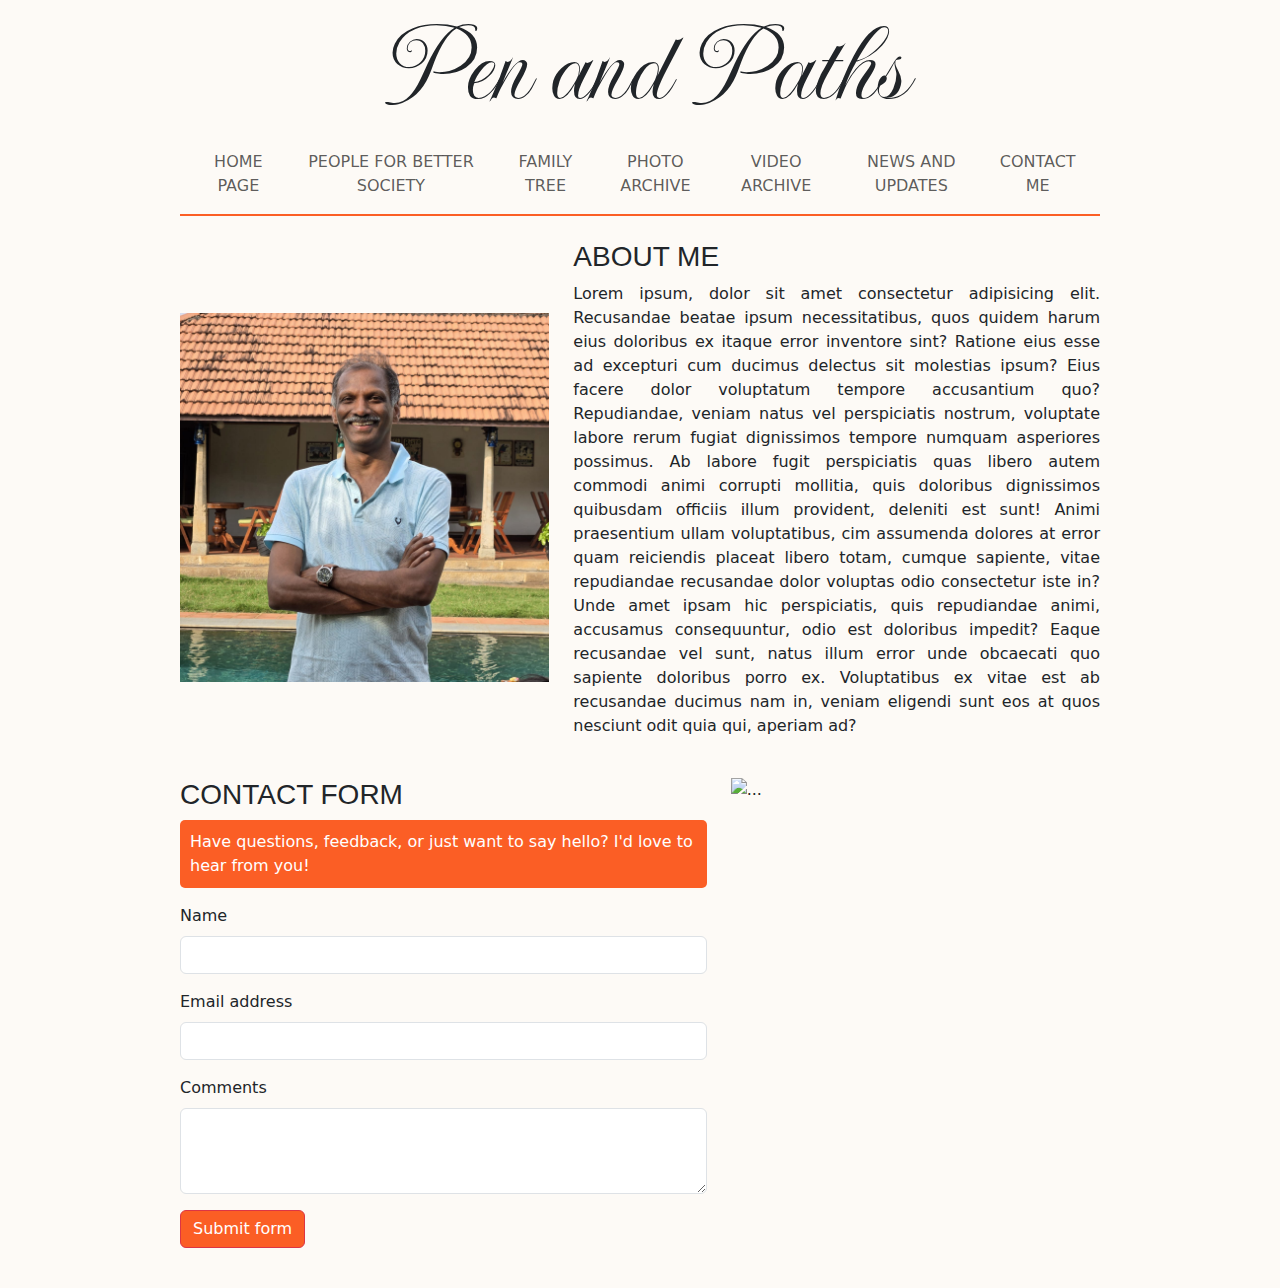
==== contact.html @ 399c9f59 "Update contact.html" ====
<!DOCTYPE html>
<html lang="en">
  <head>
    <meta charset="UTF-8" />
    <meta name="viewport" content="width=device-width, initial-scale=1.0" />
    <title>Pen And Paths</title>
    <link
      href="https://cdn.jsdelivr.net/npm/bootstrap@5.3.3/dist/css/bootstrap.min.css"
      rel="stylesheet"
      integrity="sha384-QWTKZyjpPEjISv5WaRU9OFeRpok6YctnYmDr5pNlyT2bRjXh0JMhjY6hW+ALEwIH"
      crossorigin="anonymous"
    />
    <link rel="stylesheet" href="css/style.css" />
  </head>
  <body>
    <header>
      <h1 class="hero-title">Pen and Paths</h1>
      <nav class="navbar navbar-expand-lg text-uppercase">
        <div class="container-fluid">
          <button
            class="navbar-toggler"
            type="button"
            data-bs-toggle="collapse"
            data-bs-target="#navbarNav"
            aria-controls="navbarNav"
            aria-expanded="false"
            aria-label="Toggle navigation"
          >
            <span class="navbar-toggler-icon"></span>
          </button>
          <div class="collapse navbar-collapse" id="navbarNav">
            <ul class="navbar-nav w-100 nav-fill">
              <li class="nav-item">
                <a class="nav-link" href="/index.html">Home Page</a>
              </li>
              <li class="nav-item">
                <a class="nav-link" href="/people.html"
                  >People for Better Society</a
                >
              </li>
              <li class="nav-item">
                <a class="nav-link" href="PenAndPathTest//family.html">Family Tree</a>
              </li>
              <li class="nav-item">
                <a class="nav-link" href="PenAndPathTest//photo.html">Photo Archive</a>
              </li>
              <li class="nav-item">
                <a class="nav-link" href="PenAndPathTest//video.html">Video Archive</a>
              </li>
              <li class="nav-item">
                <a class="nav-link" href="PenAndPathTest//news.html">News and Updates</a>
              </li>
              <li class="nav-item">
                <a class="nav-link" href="PenAndPathTest//contact.html">Contact Me</a>
              </li>
            </ul>
          </div>
        </div>
      </nav>
    </header>
    <main>
      <section>
        <div class="row pt-4 d-flex align-items-center">
          <div class="col-md-5">
            <img
              src="image/portrait_ajith.jpg"
              class="card-img-top"
              alt="..."
            />
          </div>
          <div class="col-md-7 d-flex flex-column justify-content-center">
            <h3 class="hero-sub-title">ABOUT ME</h3>
            <p class="about-justify">
              Lorem ipsum, dolor sit amet consectetur adipisicing elit.
              Recusandae beatae ipsum necessitatibus, quos quidem harum eius
              doloribus ex itaque error inventore sint? Ratione eius esse ad
              excepturi cum ducimus delectus sit molestias ipsum? Eius facere
              dolor voluptatum tempore accusantium quo? Repudiandae, veniam
              natus vel perspiciatis nostrum, voluptate labore rerum fugiat
              dignissimos tempore numquam asperiores possimus. Ab labore fugit
              perspiciatis quas libero autem commodi animi corrupti mollitia,
              quis doloribus dignissimos quibusdam officiis illum provident,
              deleniti est sunt! Animi praesentium ullam voluptatibus, cim
              assumenda dolores at error quam reiciendis placeat libero totam,
              cumque sapiente, vitae repudiandae recusandae dolor voluptas odio
              consectetur iste in? Unde amet ipsam hic perspiciatis, quis
              repudiandae animi, accusamus consequuntur, odio est doloribus
              impedit? Eaque recusandae vel sunt, natus illum error unde
              obcaecati quo sapiente doloribus porro ex. Voluptatibus ex vitae
              est ab recusandae ducimus nam in, veniam eligendi sunt eos at quos
              nesciunt odit quia qui, aperiam ad?
            </p>
          </div>
        </div>
      </section>

      <section>
        <div class="row py-4">
          <div class="col-md-7">
            <form id="customForm">
              <h3 class="hero-sub-title">CONTACT FORM</h3>
              <p class="reponse-msg" id="responseMessage">
                Have questions, feedback, or just want to say hello? I'd love to
                hear from you!
              </p>

              <div class="mb-3">
                <label for="NAME" class="form-label">Name</label>
                <input
                  name="entry.2005620554"
                  type="text"
                  class="form-control"
                  id="NAME"
                  required
                />
              </div>
              <div class="mb-3">
                <label for="EMAIL" class="form-label">Email address</label>
                <input
                  name="entry.1045781291"
                  type="email"
                  class="form-control"
                  id="EMAIL"
                />
              </div>
              <div class="mb-3">
                <label for="COMMENTS" class="form-label">Comments</label>
                <textarea
                  class="form-control"
                  id="COMMENTS"
                  name="entry.839337160"
                  rows="3"
                  required
                ></textarea>
              </div>
              <button class="btn btn-danger orange-btn mb-3" type="submit">
                Submit form
              </button>
            </form>
          </div>
          <div class="col-md-5 d-flex justify-content-center">
            <img
              src="https://images.unsplash.com/photo-1456513080510-7bf3a84b82f8?q=80&w=1973&auto=format&fit=crop&ixlib=rb-4.0.3&ixid=M3wxMjA3fDB8MHxwaG90by1wYWdlfHx8fGVufDB8fHx8fA%3D%3D"
              class="card-img-top"
              alt="..."
            />
          </div>
        </div>
      </section>
    </main>
    <script
      src="https://cdn.jsdelivr.net/npm/bootstrap@5.3.3/dist/js/bootstrap.bundle.min.js"
      integrity="sha384-YvpcrYf0tY3lHB60NNkmXc5s9fDVZLESaAA55NDzOxhy9GkcIdslK1eN7N6jIeHz"
      crossorigin="anonymous"
    ></script>
    <script src="js/contact.js"></script>
  </body>
</html>

<!-- entry.2005620554
name="entry.1045781291"
name="entry.839337160" -->
---- css/style.css ----
@import url("https://fonts.googleapis.com/css2?family=Imperial+Script&display=swap");

nav {
  padding: 0;
  border-bottom: 2px solid rgb(251, 94, 37);
}

body {
  background-color: rgba(239, 212, 178, 0.123);
  padding: 0 180px;
}
.hero-title {
  font-family: "Imperial Script", serif;
  font-size: 7rem;
  font-weight: 400;
  margin: 0;
  text-align: center;
}

.hero-sub-title {
  font-family: "Trebuchet MS", "Lucida Sans Unicode", "Lucida Grande",
    "Lucida Sans", Arial, sans-serif;
}

.underline-orange {
  text-decoration: underline;
  text-decoration-color: rgb(251, 94, 37);
}
.truncate {
  overflow: hidden;
  text-overflow: ellipsis;
  display: -webkit-box;
  -webkit-line-clamp: 2; /* number of lines to show */
  line-clamp: 2;
  -webkit-box-orient: vertical;
}

.swiper-button-next,
.swiper-button-prev {
  color: rgb(251, 94, 37) !important;
}
/* Hover effect */
.swiper-button-next:hover,
.swiper-button-prev:hover {
  color: rgb(108, 31, 3) !important; /* Darker red on hover */
}

/* Change color of pagination bullets */
.swiper-pagination-bullet {
  background-color: rgb(251, 94, 37) !important; /* Change dot color */
  opacity: 0.5;
}

/* Active dot color */
.swiper-pagination-bullet-active {
  background-color: rgb(251, 94, 37) !important; /* Change active dot color */
  opacity: 1;
}
/* Contact Page */
.orange {
  background-color: rgb(251, 94, 37);
}
.orange-text {
  color: rgba(29, 9, 2, 0.922);
}

.orange-solid-text {
  color: rgb(251, 94, 37);
}

.about-justify {
  text-align: justify;
}

.orange-btn {
  background-color: rgb(251, 94, 37);
}
.reponse-msg {
  background-color: rgb(251, 94, 37);
  color: white;
  padding: 10px 0px 10px 10px;
  border-radius: 5px;
}
/*  */

/* Family page */

.family-name {
  background-color: rgba(251, 94, 37, 0.322);
  display: inline;
}

/*  */

@media screen and (max-width: 992px) {
  body {
    padding: 0 100px;
  }
}

@media screen and (max-width: 768px) {
  body {
    padding: 0 80px;
  }
}

@media screen and (max-width: 552px) {
  body {
    padding: 0 32px;
  }
}
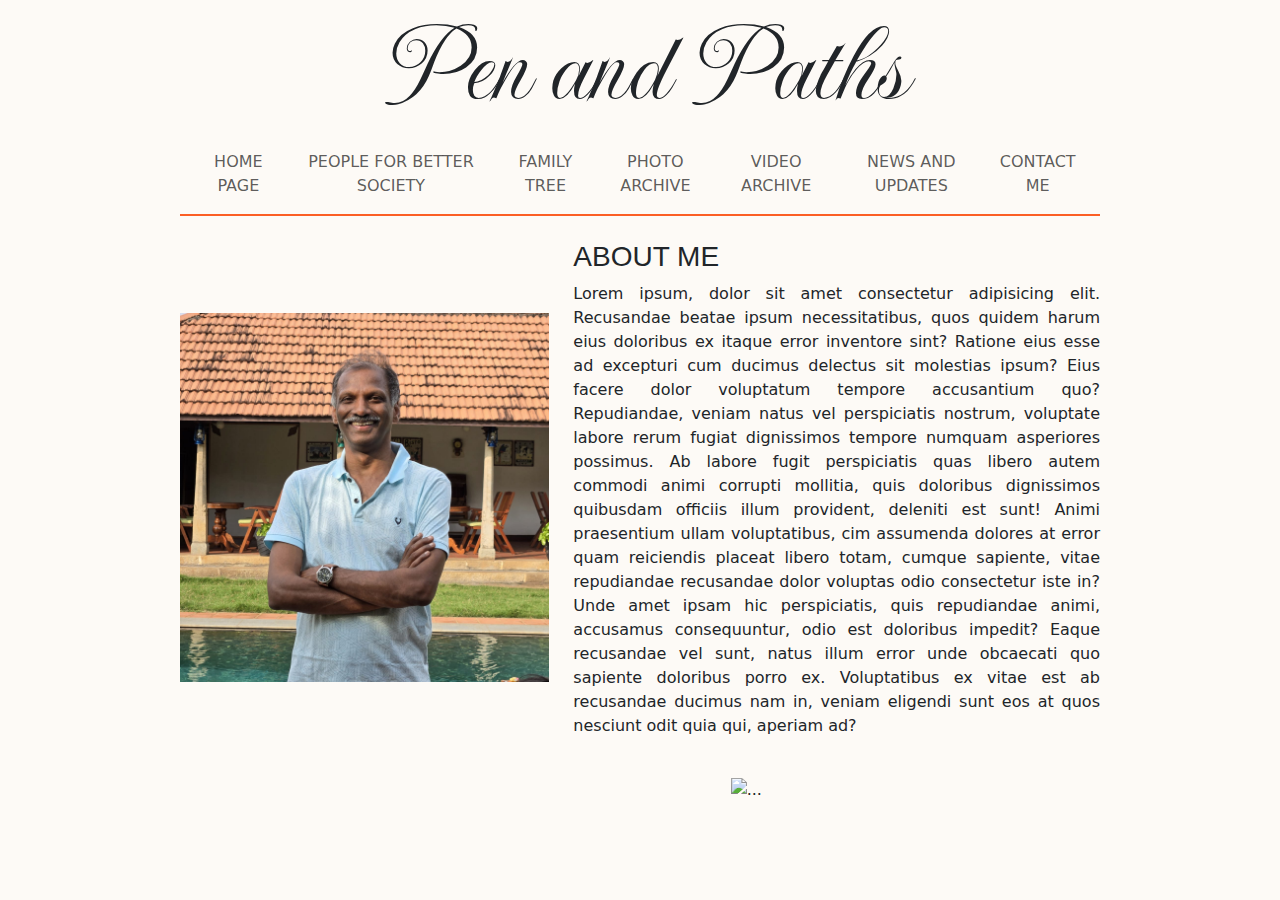
==== commit 942c4976: "Update contact.html" ====
--- a/contact.html
+++ b/contact.html
@@ -31,27 +31,27 @@
           <div class="collapse navbar-collapse" id="navbarNav">
             <ul class="navbar-nav w-100 nav-fill">
               <li class="nav-item">
-                <a class="nav-link" href="/index.html">Home Page</a>
+                <a class="nav-link" href="/PenAndPathTest/index.html">Home Page</a>
               </li>
               <li class="nav-item">
-                <a class="nav-link" href="/people.html"
+                <a class="nav-link" href="/PenAndPathTest/people.html"
                   >People for Better Society</a
                 >
               </li>
               <li class="nav-item">
-                <a class="nav-link" href="PenAndPathTest//family.html">Family Tree</a>
+                <a class="nav-link" href="/PenAndPathTest/family.html">Family Tree</a>
               </li>
               <li class="nav-item">
-                <a class="nav-link" href="PenAndPathTest//photo.html">Photo Archive</a>
+                <a class="nav-link" href="/PenAndPathTest/photo.html">Photo Archive</a>
               </li>
               <li class="nav-item">
-                <a class="nav-link" href="PenAndPathTest//video.html">Video Archive</a>
+                <a class="nav-link" href="/PenAndPathTest/video.html">Video Archive</a>
               </li>
               <li class="nav-item">
-                <a class="nav-link" href="PenAndPathTest//news.html">News and Updates</a>
+                <a class="nav-link" href="/PenAndPathTest/news.html">News and Updates</a>
               </li>
               <li class="nav-item">
-                <a class="nav-link" href="PenAndPathTest//contact.html">Contact Me</a>
+                <a class="nav-link" href="/PenAndPathTest/contact.html">Contact Me</a>
               </li>
             </ul>
           </div>
@@ -97,7 +97,7 @@
       <section>
         <div class="row py-4">
           <div class="col-md-7">
-            <form id="customForm">
+<!--             <form id="customForm">
               <h3 class="hero-sub-title">CONTACT FORM</h3>
               <p class="reponse-msg" id="responseMessage">
                 Have questions, feedback, or just want to say hello? I'd love to
@@ -136,7 +136,7 @@
               <button class="btn btn-danger orange-btn mb-3" type="submit">
                 Submit form
               </button>
-            </form>
+            </form> -->
           </div>
           <div class="col-md-5 d-flex justify-content-center">
             <img
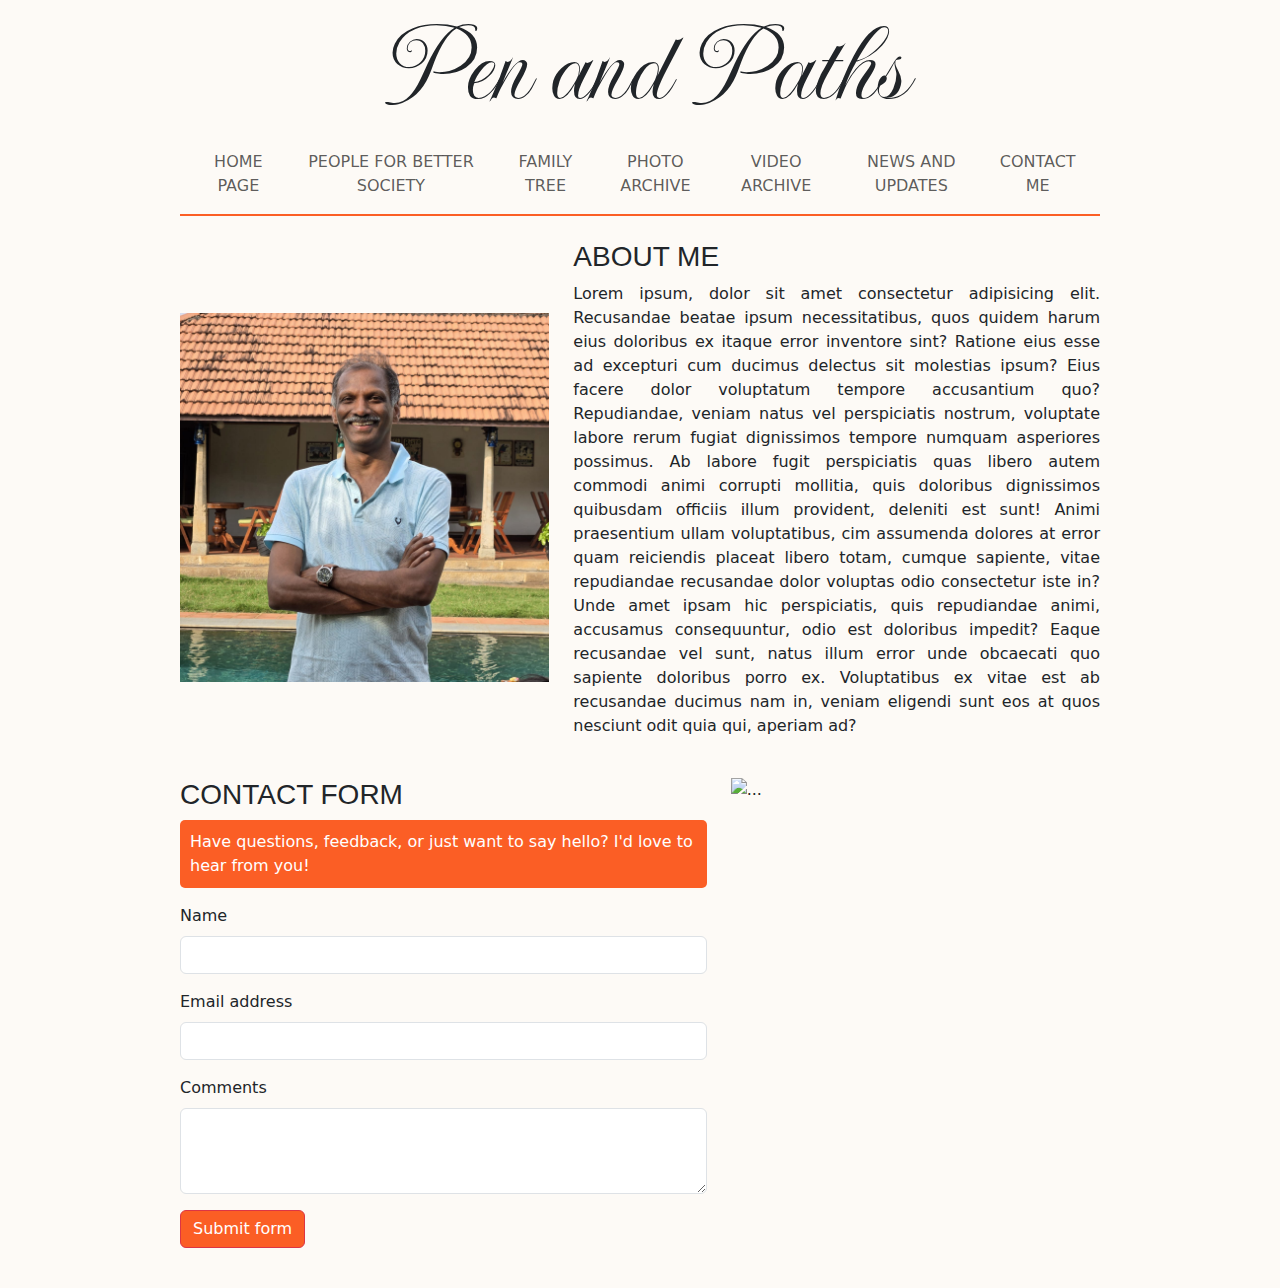
==== commit eadf3c78: "Update contact.html" ====
--- a/contact.html
+++ b/contact.html
@@ -97,7 +97,7 @@
       <section>
         <div class="row py-4">
           <div class="col-md-7">
-<!--             <form id="customForm">
+            <form id="customForm">
               <h3 class="hero-sub-title">CONTACT FORM</h3>
               <p class="reponse-msg" id="responseMessage">
                 Have questions, feedback, or just want to say hello? I'd love to
@@ -136,7 +136,7 @@
               <button class="btn btn-danger orange-btn mb-3" type="submit">
                 Submit form
               </button>
-            </form> -->
+            </form>
           </div>
           <div class="col-md-5 d-flex justify-content-center">
             <img
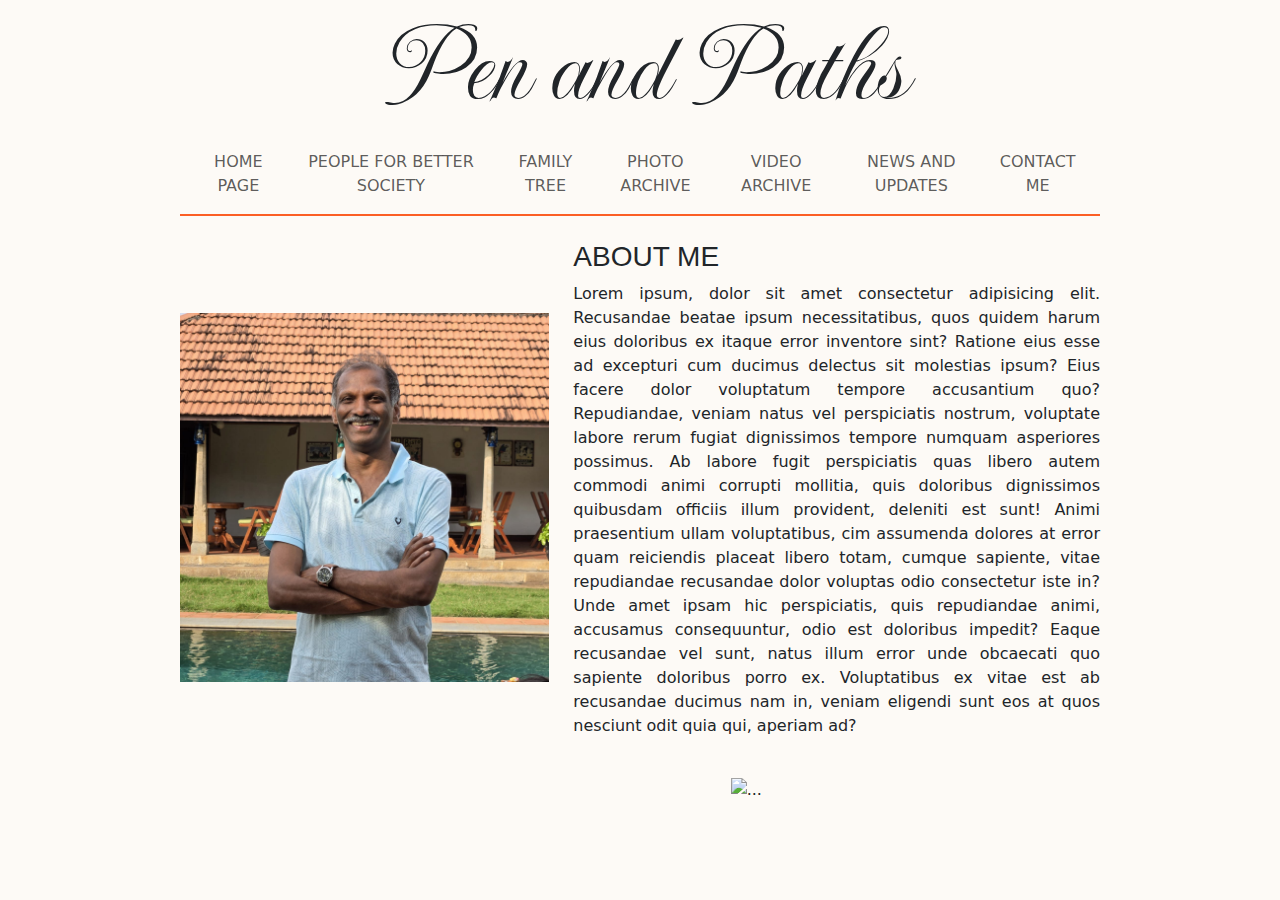
==== commit 74d24575: "Update contact.html" ====
--- a/contact.html
+++ b/contact.html
@@ -97,7 +97,7 @@
       <section>
         <div class="row py-4">
           <div class="col-md-7">
-            <form id="customForm">
+<!--             <form id="customForm">
               <h3 class="hero-sub-title">CONTACT FORM</h3>
               <p class="reponse-msg" id="responseMessage">
                 Have questions, feedback, or just want to say hello? I'd love to
@@ -136,7 +136,7 @@
               <button class="btn btn-danger orange-btn mb-3" type="submit">
                 Submit form
               </button>
-            </form>
+            </form> -->
           </div>
           <div class="col-md-5 d-flex justify-content-center">
             <img
